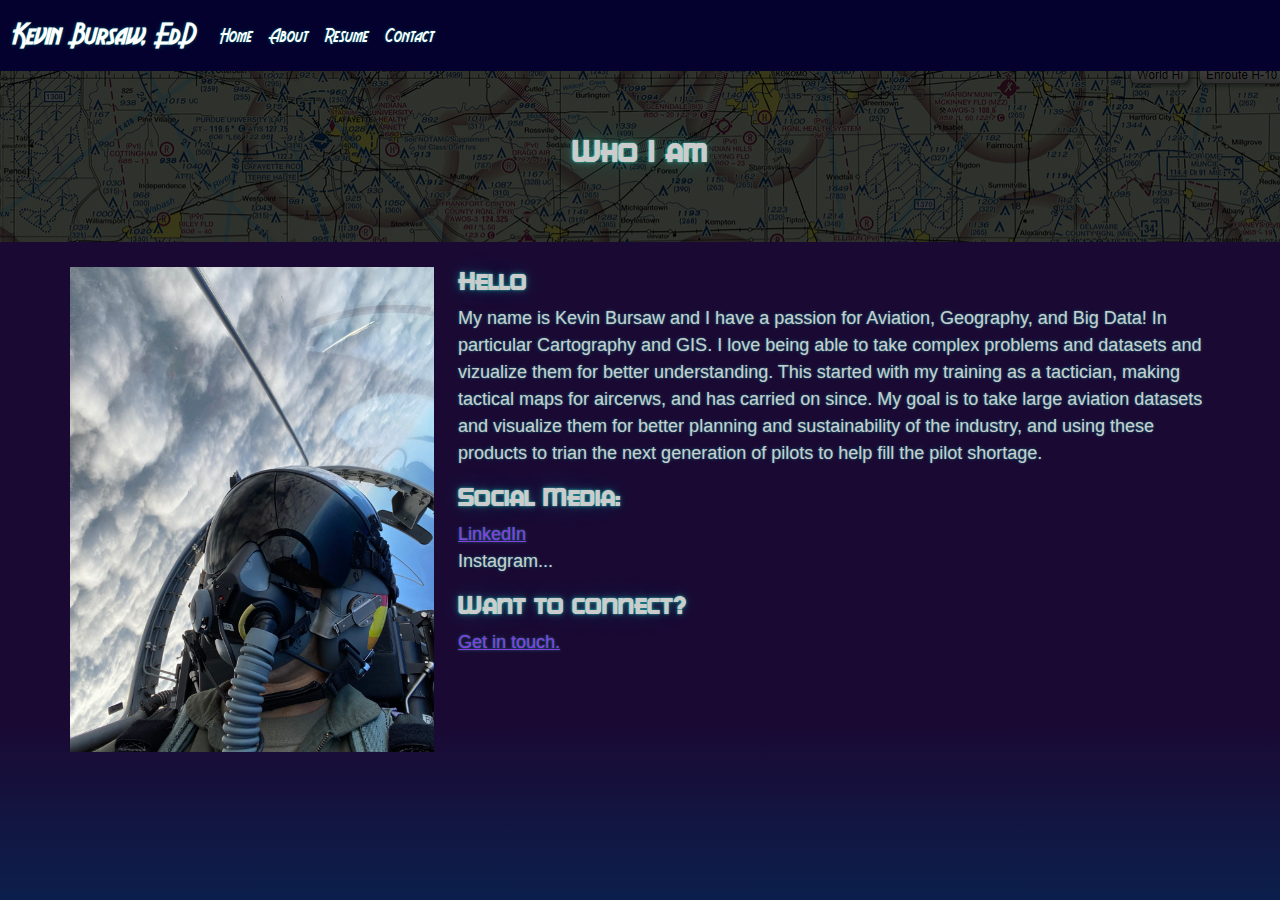
==== about.html @ 59b1f8ef "Add files via upload" ====
<!DOCTYPE html>
<html lang="en">

<head>
    <link rel="stylesheet" href="stylesheet.css" type="text/css" charset="utf-8" />
    <meta charset="utf-8">
    <meta name="viewport" content="width=device-width, initial-scale=1">
    <title>Kevin Bursaw, EdD</title>
    <!-- <link href='https://fonts.googleapis.com/css?family=Montserrat:400,700' rel='stylesheet' type='text/css'> -->

    <!--put your Bootstrap stylesheet links below this comment and above style.css-->
    <link rel="stylesheet" href="css/bootstrap.min.css">
    <link rel="stylesheet" href="css/style.css">
</head>

<body>
    <!-- Create the navbar -->
    <nav class="navbar navbar-expand-lg navbar-default">
        <!-- Container inside the navbar header to span the page -->
        <div class="container-fluid">
            <!-- Creates the navbar header -->
            <a class="navbar-brand" href="index.html">Kevin Bursaw, EdD</a>
            <!-- This complex script is just for a hamburger button, which will appear on smaller screens -->
            <button class="navbar-toggler" type="button" data-bs-toggle="collapse" data-bs-target="#navbarNav" aria-controls="navbarNav" aria-expanded="false" aria-label="Toggle navigation">
                <svg width="1em" height="1em" viewBox="0 0 16 16" class="bi bi-list" xmlns="http://www.w3.org/2000/svg">
                    <path fill-rule="evenodd" d="M2.5 11.5A.5.5 0 0 1 3 11h10a.5.5 0 0 1 0 1H3a.5.5 0 0 1-.5-.5zm0-4A.5.5 0 0 1 3 7h10a.5.5 0 0 1 0 1H3a.5.5 0 0 1-.5-.5zm0-4A.5.5 0 0 1 3 3h10a.5.5 0 0 1 0 1H3a.5.5 0 0 1-.5-.5z" /></svg>
                <span class="menu"> Menu</span>
            </button>
            <!-- Links to include in navbar -->
            <div class="collapse navbar-collapse" id="navbarNav">
                <!-- Unordered list for links on navbar -->
                <ul class="navbar-nav">
                    <li class="nav-item">
                        <a class="nav-link" aria-current="page" href="index.html ">Home</a>
                    </li>
                    <li class="nav-item">
                        <a class="nav-link" href="about.html">About</a>
                    </li>
                    <li class="nav-item">
                        <a class="nav-link" href="resume.html">Resume</a>
                    </li>
                    <li class="nav-item">
                        <a class="nav-link" href="contact.html">Contact</a>
                    </li>
                </ul>
            </div> <!-- end .navbar-collapse -->
        </div> <!-- end .container-fluid -->
    </nav> <!-- end navigation bar -->  

    <div class="jumbotron">
        <div class="container">
            <h2>Who I am</h2>
        </div>
    </div>

    <div class="container">
        <div class="row">
            <div class="col-md-4">
                <div class="personal">
                    <img src="assets/IMG_3183.jpg" class="img-fluid" alt="Responsive image">
                </div>
            </div>
            <div class="col-md-8">
                <div class="about">
                    <h3>Hello</h3>
                    <p>My name is Kevin Bursaw and I have a passion for Aviation, Geography, and Big Data! In particular Cartography and GIS.
                    I love being able to take complex problems and datasets and vizualize them for better understanding. This started with my training as a tactician, making tactical maps for aircerws, and has carried on since.
                    My goal is to take large aviation datasets and visualize them for better planning and sustainability of the industry, and using these products to trian the next generation of pilots to help fill the pilot shortage.
                    </p>
                    <h3>Social Media:</h3>
                       <p><a href="www.linkedin.com/in/kevinbursaw">LinkedIn</a><br>
                       Instagram... 
                        </p>
                    <h3>Want to connect?</h3> 
                        <p><a href="contact.html">Get in touch.</a>
                        </p>
            </div>
        </div>
    </div>

    <!--put your external script links here-->
    <script type="text/javascript" src="lib/jquery-3.5.1.min.js"></script>
    <script type="text/javascript" src="lib/bootstrap.min.js"></script>
</body>

</html>
---- stylesheet.css ----
/*! Generated by Font Squirrel (https://www.fontsquirrel.com) on April 20, 2024 */



@font-face {
    font-family: 'aerovias_brasil_nfregular';
    src: url('aeroviasbrasilnf-webfont.woff2') format('woff2'),
         url('aeroviasbrasilnf-webfont.woff') format('woff');
    font-weight: normal;
    font-style: normal;

}




@font-face {
    font-family: 'cuppajoeregular';
    src: url('cuppajoe-webfont.woff2') format('woff2'),
         url('cuppajoe-webfont.woff') format('woff');
    font-weight: normal;
    font-style: normal;

}
---- css/style.css ----
/* Fonts */
@font-face {
    font-family: CuppaJoe;
    src: local("CuppaJoe"),
    url("assets/CuppaJoe");
}

@font-face {
    font-family: AeroviasBrasilNF;
    src: local("AeroviasBrasilNF"),
    url("assets/AeroviasBrasilNF");
}

@font-face {
    font-family: 'aerovias_brasil_nfregular';
    src: url('assets/aeroviasbrasilnf-webfont.woff2') format('woff2'),
         url('assets/aeroviasbrasilnf-webfont.woff') format('woff');
    font-weight: normal;
    font-style: normal;
}


@font-face {
    font-family: 'cuppajoeregular';
    src: url('assets/cuppajoe-webfont.woff2') format('woff2'),
         url('assets/cuppajoe-webfont.woff') format('woff');
    font-weight: normal;
    font-style: normal;
}

/***** NAVBAR *****/

.navbar {
    background-color: #04012e;
    border-radius: 0;
}

/* Navbar title */
.navbar-default .navbar-brand {
    color: white;
    font-family: 'aerovias_brasil_nfregular';
    font-size: 30px;
    font-weight: bold;
}

/* Navbar hover effects */
.navbar-default .navbar-brand:hover,
.navbar-default .navbar-brand:focus,
.navbar-default .navbar-nav > li > a:hover,
.navbar-default .navbar-nav > li > a:focus {
    color: #ebd122;
    text-decoration: none;
}

/* Navbar links */
.navbar-default .navbar-nav > li > a {
    color: #fff;
    font-size: 20px;
    font-family: 'aerovias_brasil_nfregular';
    padding: 10px;
}


/* Navbar collapsed styles */
.navbar-toggler {
    color: #fff;
    border-color: #fff;
    background-color: #04012e;
    border-radius: 4px;
    border: 1px solid;
    fill: #fff;
    font-size: 16px;
    position: relative;
    margin-right: 10px;
}

.navbar-toggler:hover,
.navbar-toggler:focus {
    background-color: #ebd122;
    color: #04012e;
    fill: #04012e;
    border-color: #fff;

}

/*** JUMBOTRON ***/

.jumbotron {
    background-image: url("../assets/VFR_Sectional.png");
    text-align: center;
    color: #f1eded;
    padding: 3%;
    border-radius: 0px;
}

.jumbotron h2 {
    font-size: 36px;
    font-family: 'cuppajoeregular';
    font-weight: normal;
}

.jumbotron h6 {
    font-size: 20px;
    font-family: 'cuppajoeregular';
    font-weight: normal;
}



.img-responsive{
    width:100%;
}

/*** CARD ***/

.card {
    background-color: #fff;
    border-color: #cccccc;
    border-width: 1px;
    width: 100%;
}

.card:hover {
    border-color: #ebd122;
}

/*** Basic Text Styles ***/

#about-world {
    max-width: 100%;
}

.resume h3 {
    font-weight: bold;
}


hr {
    border-color: white;
    border-width: 2px;
}

p {
    font-size: 20px;
}

a {
    color: #863ee3;
}

a:hover {
    color: #ebd122;
}

.container{
    padding:25px 0;
}

body {

    font-family: 'Georgia', serif;
    background-color: #f7f1fa;
    color: #242424;
}

/*** Personal Statement ***/

.personal p{
    font-size: 14px; 
    font-family: 'Trebuchet MS', 'Lucida Sans Unicode', 'Lucida Grande', 'Lucida Sans', Arial, sans-serif;
    font-weight: normal;
    color: rgb(245, 248, 241);
}

.cv h3 {
    font-size: 26px;
    font-family: cuppajoeregular;
    font-weight: normal;
    color: #cccccc;
}

.brief_resume p{
    font-size: 14px;
    font-family: 'Trebuchet MS', 'Lucida Sans Unicode', 'Lucida Grande', 'Lucida Sans', Arial, sans-serif;
    color: #cccccc;
}

.cv h4{
    font-size: 20px;
    font-family: 'Trebuchet MS', 'Lucida Sans Unicode', 'Lucida Grande', 'Lucida Sans', Arial, sans-serif;
    color: #cccccc;
}

.container h5{
    font-size: 20px;
    font-family: cuppajoeregular;
    color: #cccccc;
}

.container h2{
    font-size: 30px;
    font-family: cuppajoeregular;
    color: #cccccc;
}

.cv li{
    font-size: 18px;
    font-family: 'Trebuchet MS', 'Lucida Sans Unicode', 'Lucida Grande', 'Lucida Sans', Arial, sans-serif;
    color: #cccccc;
}

.about p{
    font-size: 18px;
    font-family: 'Trebuchet MS', 'Lucida Sans Unicode', 'Lucida Grande', 'Lucida Sans', Arial, sans-serif;
    color: #cccccc;
}

.about h3{
    font-size: 25px;
    font-family: cuppajoeregular;
    color: #cccccc;
}

.contact h3{
    font-size: 25px;
    font-family: 'Trebuchet MS', 'Lucida Sans Unicode', 'Lucida Grande', 'Lucida Sans', Arial, sans-serif;
    color: #cccccc;
}

.cv p{
    font-size: 18px;
    font-family: 'Trebuchet MS', 'Lucida Sans Unicode', 'Lucida Grande', 'Lucida Sans', Arial, sans-serif;
    color: #cccccc;
}

.portfolio-description p{
    font-size: 18px;
    font-family: 'Trebuchet MS', 'Lucida Sans Unicode', 'Lucida Grande', 'Lucida Sans', Arial, sans-serif;
    color: #cccccc;
}

.drone p{
    font-size: 18px;
    font-family: 'Trebuchet MS', 'Lucida Sans Unicode', 'Lucida Grande', 'Lucida Sans', Arial, sans-serif;
    color: #cccccc;
}

.africa p{
    font-size: 18px;
    font-family: 'Trebuchet MS', 'Lucida Sans Unicode', 'Lucida Grande', 'Lucida Sans', Arial, sans-serif;
    color: #cccccc;
}

.baseball p{
    font-size: 18px;
    font-family: 'Trebuchet MS', 'Lucida Sans Unicode', 'Lucida Grande', 'Lucida Sans', Arial, sans-serif;
    color: #cccccc;
}

.college p{
    font-size: 18px;
    font-family: 'Trebuchet MS', 'Lucida Sans Unicode', 'Lucida Grande', 'Lucida Sans', Arial, sans-serif;
    color: #cccccc;
}

.medals p{
    font-size: 18px;
    font-family: 'Trebuchet MS', 'Lucida Sans Unicode', 'Lucida Grande', 'Lucida Sans', Arial, sans-serif;
    color: #cccccc;
}

.donuts p{
    font-size: 18px;
    font-family: 'Trebuchet MS', 'Lucida Sans Unicode', 'Lucida Grande', 'Lucida Sans', Arial, sans-serif;
    color: #cccccc;
}

.vice_tileset p{
    font-size: 18px;
    font-family: 'Trebuchet MS', 'Lucida Sans Unicode', 'Lucida Grande', 'Lucida Sans', Arial, sans-serif;
    color: #cccccc;
}
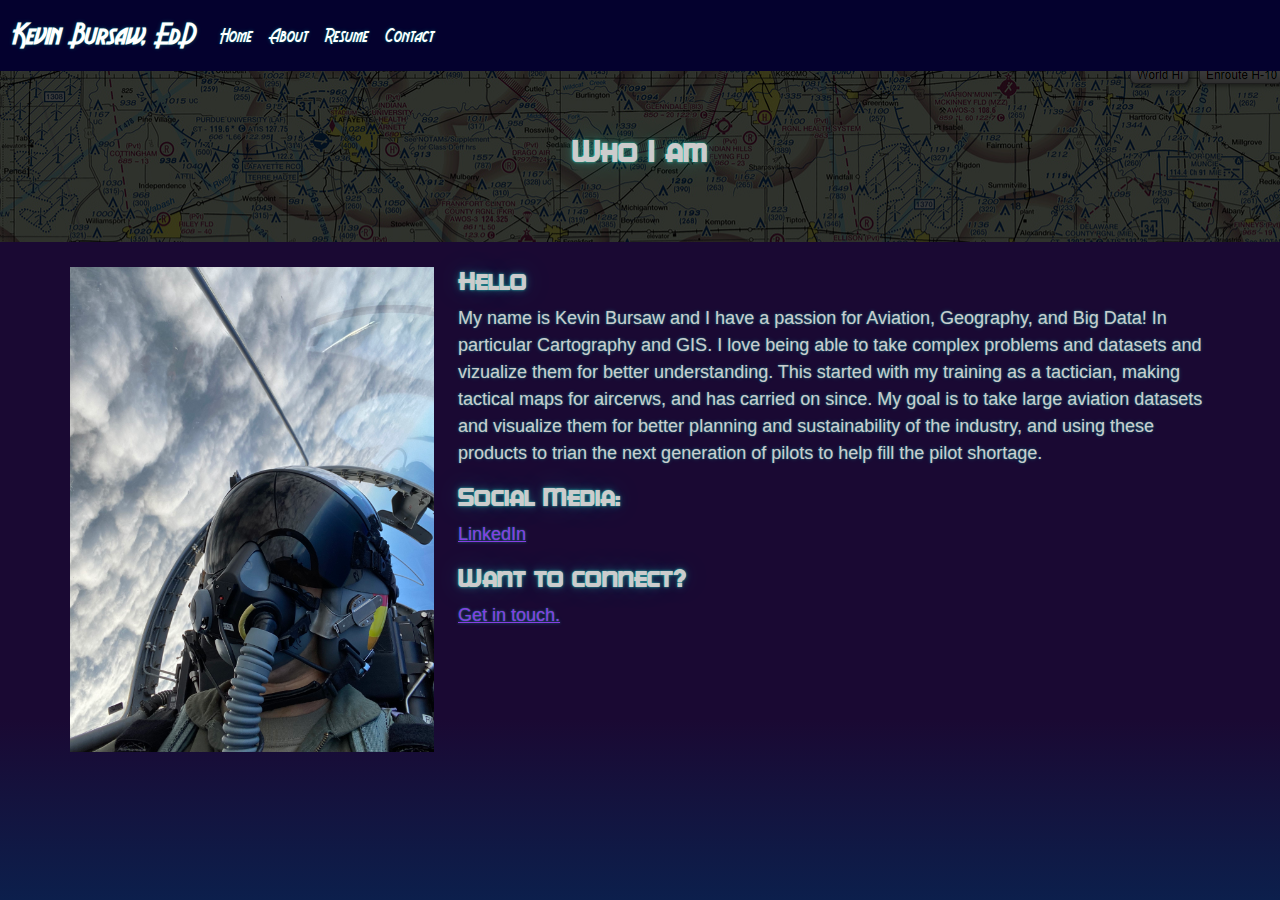
==== commit b7d53a17: "Update about.html" ====
--- a/about.html
+++ b/about.html
@@ -68,8 +68,7 @@
                     My goal is to take large aviation datasets and visualize them for better planning and sustainability of the industry, and using these products to trian the next generation of pilots to help fill the pilot shortage.
                     </p>
                     <h3>Social Media:</h3>
-                       <p><a href="www.linkedin.com/in/kevinbursaw">LinkedIn</a><br>
-                       Instagram... 
+                       <p><a href="www.linkedin.com/in/kevinbursaw">LinkedIn</a> 
                         </p>
                     <h3>Want to connect?</h3> 
                         <p><a href="contact.html">Get in touch.</a>
@@ -83,4 +82,4 @@
     <script type="text/javascript" src="lib/bootstrap.min.js"></script>
 </body>
 
-</html>+</html>
